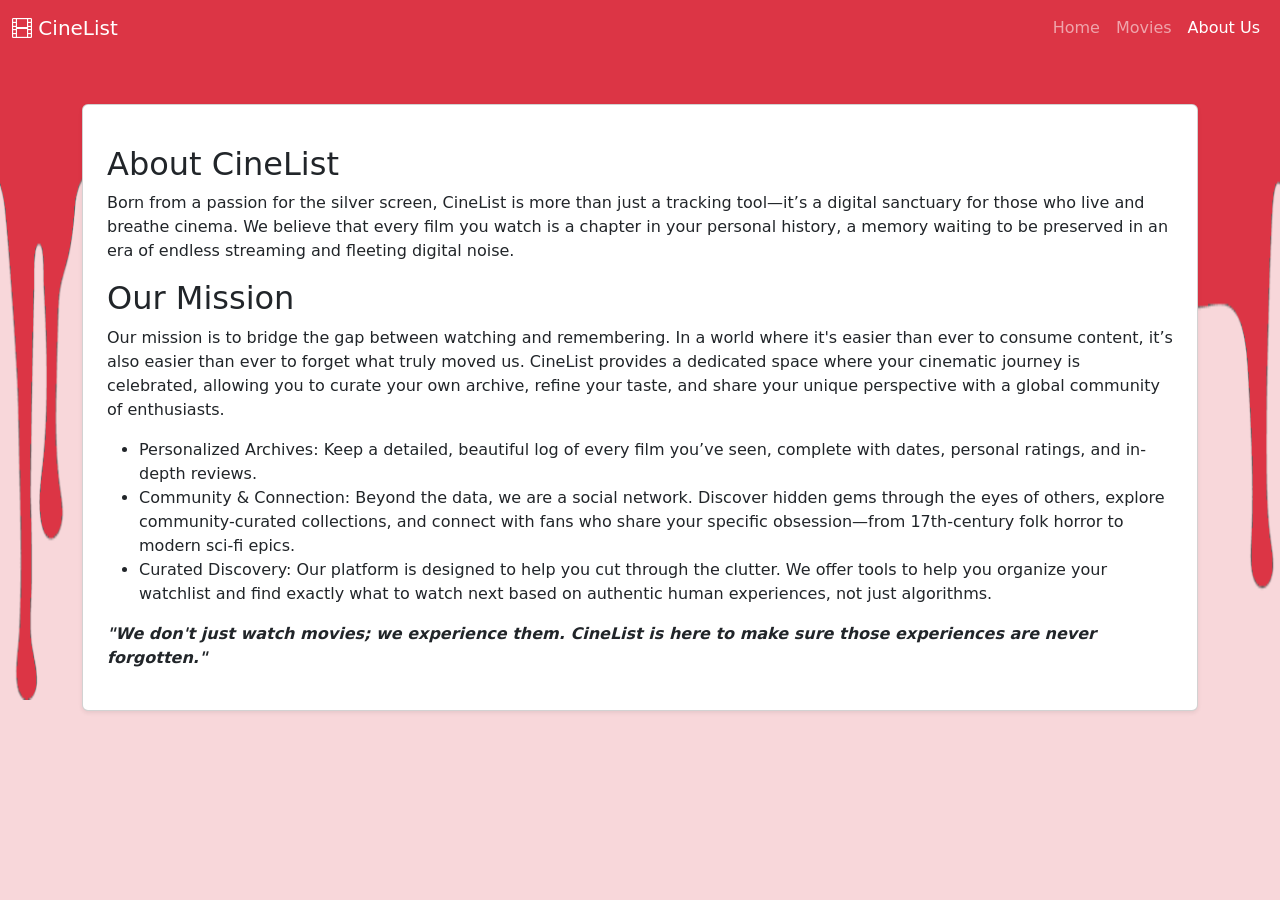
==== aboutus.html @ c9e7278d "#" ====
<!DOCTYPE html>
<html lang="en">

<head>
    <meta charset="UTF-8">
    <meta name="viewport" content="width=device-width, initial-scale=1.0">
    <title>CineList - Project</title>
    <link href="https://cdn.jsdelivr.net/npm/bootstrap@5.3.3/dist/css/bootstrap.min.css" rel="stylesheet">
    <link rel="stylesheet" href="https://cdn.jsdelivr.net/npm/bootstrap-icons@1.11.3/font/bootstrap-icons.min.css">
    <link rel="stylesheet" href="styles/styles.css">
</head>

<body>
    <nav class="navbar navbar-expand-lg navbar-dark bg-danger">
        <div class="container-fluid">
            <a class="navbar-brand" href="#"><i class="bi bi-film"></i> CineList</a>
            <button class="navbar-toggler" type="button" data-bs-toggle="collapse" data-bs-target="#navbarNav">
                <span class="navbar-toggler-icon"></span>
            </button>
            <div class="collapse navbar-collapse" id="navbarNav">
                <ul class="navbar-nav ms-auto">
                    <li class="nav-item"><a class="nav-link" href="index.html">Home</a></li>
                    <li class="nav-item"><a class="nav-link" href="services.html">Movies</a></li>
                    <li class="nav-item"><a class="nav-link active" href="aboutus.html">About Us</a></li>
                </ul>
            </div>
        </div>
    </nav>

    <div class="container my-5">
        <div class="card mb-5 shadow-sm">
            <div class="card-body p-4">
                <p class="card-text text-center text-muted">
                <h2>
                    About CineList
                </h2>
                <p>
                    Born from a passion for the silver screen, CineList is more than just a tracking tool—it’s a digital
                    sanctuary for those who live and breathe cinema. We believe that every film you watch is a chapter
                    in your personal history, a memory waiting to be preserved in an era of endless streaming and
                    fleeting digital noise.
                </p>
                <h2>
                    Our Mission
                </h2>
                <p>
                    Our mission is to bridge the gap between watching and remembering. In a world where it's easier than
                    ever to consume content, it’s also easier than ever to forget what truly moved us. CineList provides
                    a dedicated space where your cinematic journey is celebrated, allowing you to curate your own
                    archive, refine your taste, and share your unique perspective with a global community of
                    enthusiasts.
                </p>
                <ul>
                    <li>
                        Personalized Archives: Keep a detailed, beautiful log of every film you’ve seen, complete with
                        dates, personal ratings, and in-depth reviews.
                    </li>
                    <li>
                        Community & Connection: Beyond the data, we are a social network. Discover hidden gems through
                        the eyes of others, explore community-curated collections, and connect with fans who share your
                        specific obsession—from 17th-century folk horror to modern sci-fi epics.
                    </li>
                    <li>
                        Curated Discovery: Our platform is designed to help you cut through the clutter. We offer tools
                        to help you organize your watchlist and find exactly what to watch next based on authentic human
                        experiences, not just algorithms.
                    </li>
                </ul>
                <i><b>"We don't just watch movies; we experience them. CineList is here to make sure those experiences
                        are
                        never forgotten."</i></b>
                </p>
            </div>
        </div>
    </div>

    <script src="https://cdn.jsdelivr.net/npm/bootstrap@5.3.3/dist/js/bootstrap.bundle.min.js"></script>
</body>

</html>
---- styles/styles.css ----
@import url("https://cdn.jsdelivr.net/npm/bootstrap-icons@1.13.1/font/bootstrap-icons.min.css");

body {
    background-color: #f8d7da;
    background-image: url(../images/dripping.png);
    background-repeat: no-repeat;
    background-size: 100% 700px;
}
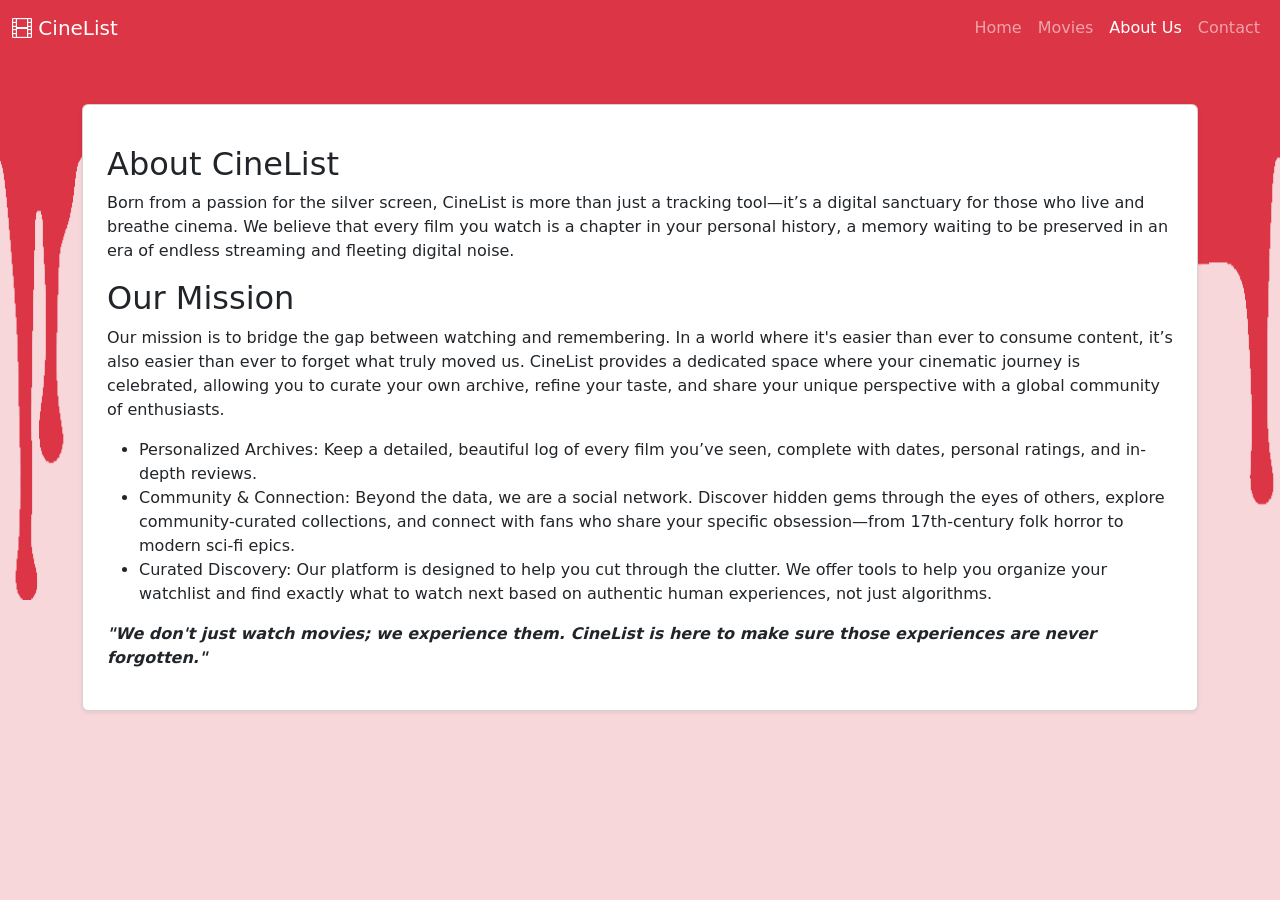
==== commit 08bfcba6: "#" ====
--- a/aboutus.html
+++ b/aboutus.html
@@ -4,10 +4,11 @@
 <head>
     <meta charset="UTF-8">
     <meta name="viewport" content="width=device-width, initial-scale=1.0">
-    <title>CineList - Project</title>
+    <title>CineList - Boostrap Project</title>
     <link href="https://cdn.jsdelivr.net/npm/bootstrap@5.3.3/dist/css/bootstrap.min.css" rel="stylesheet">
     <link rel="stylesheet" href="https://cdn.jsdelivr.net/npm/bootstrap-icons@1.11.3/font/bootstrap-icons.min.css">
     <link rel="stylesheet" href="styles/styles.css">
+    <link rel="icon" href="images/icon.png">
 </head>
 
 <body>
@@ -22,6 +23,7 @@
                     <li class="nav-item"><a class="nav-link" href="index.html">Home</a></li>
                     <li class="nav-item"><a class="nav-link" href="services.html">Movies</a></li>
                     <li class="nav-item"><a class="nav-link active" href="aboutus.html">About Us</a></li>
+                    <li class="nav-item"><a class="nav-link" href="contact.html">Contact</a></li>
                 </ul>
             </div>
         </div>
--- a/styles/styles.css
+++ b/styles/styles.css
@@ -4,5 +4,5 @@
     background-color: #f8d7da;
     background-image: url(../images/dripping.png);
     background-repeat: no-repeat;
-    background-size: 100% 700px;
+    background-size: 100% 600px;
 }
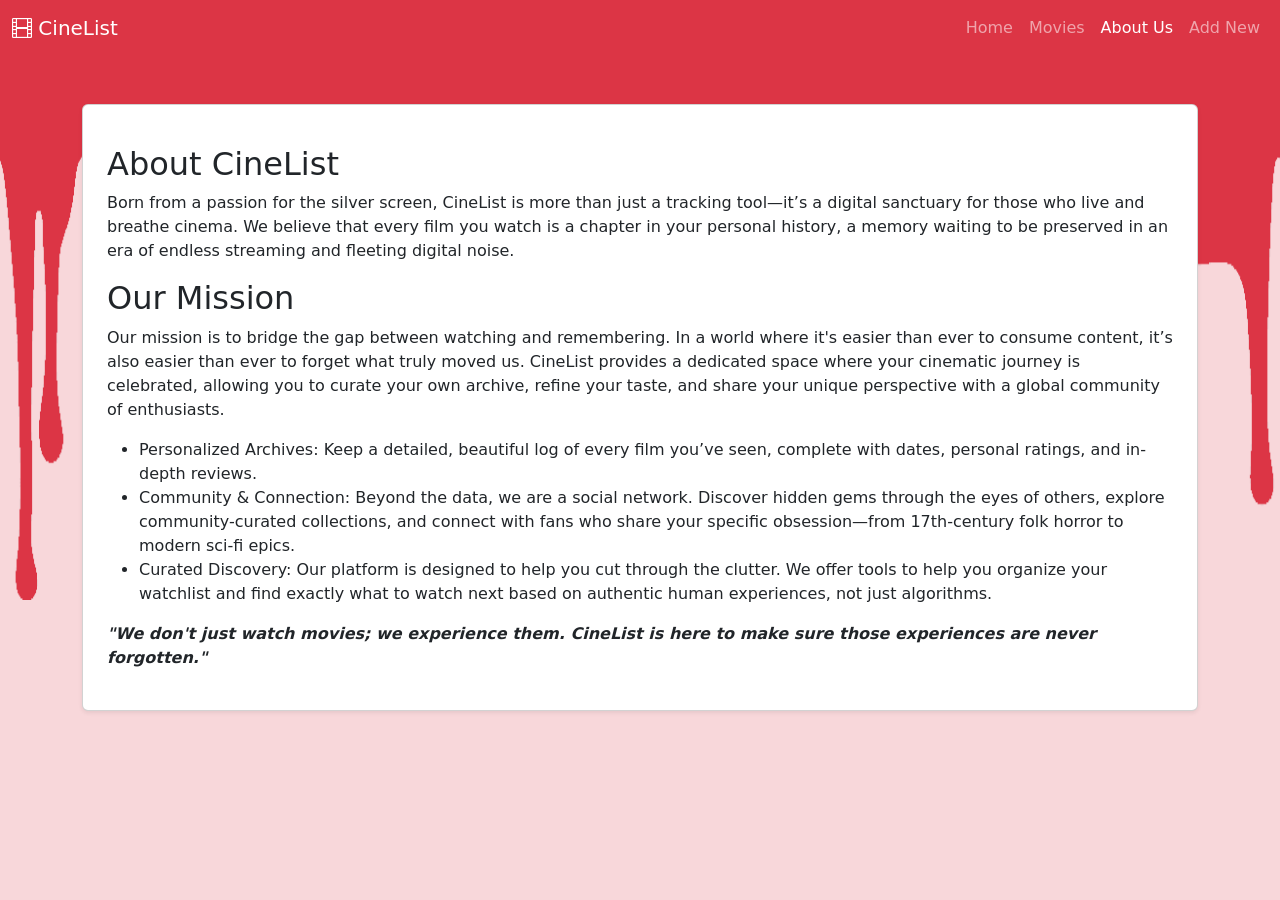
==== commit fbae1fad: "add movie form page" ====
--- a/aboutus.html
+++ b/aboutus.html
@@ -14,7 +14,7 @@
 <body>
     <nav class="navbar navbar-expand-lg navbar-dark bg-danger">
         <div class="container-fluid">
-            <a class="navbar-brand" href="#"><i class="bi bi-film"></i> CineList</a>
+            <a class="navbar-brand" href="index.html"><i class="bi bi-film"></i> CineList</a>
             <button class="navbar-toggler" type="button" data-bs-toggle="collapse" data-bs-target="#navbarNav">
                 <span class="navbar-toggler-icon"></span>
             </button>
@@ -23,7 +23,7 @@
                     <li class="nav-item"><a class="nav-link" href="index.html">Home</a></li>
                     <li class="nav-item"><a class="nav-link" href="services.html">Movies</a></li>
                     <li class="nav-item"><a class="nav-link active" href="aboutus.html">About Us</a></li>
-                    <li class="nav-item"><a class="nav-link" href="contact.html">Contact</a></li>
+                    <li class="nav-item"><a class="nav-link" href="new-movie.html">Add New</a></li>
                 </ul>
             </div>
         </div>
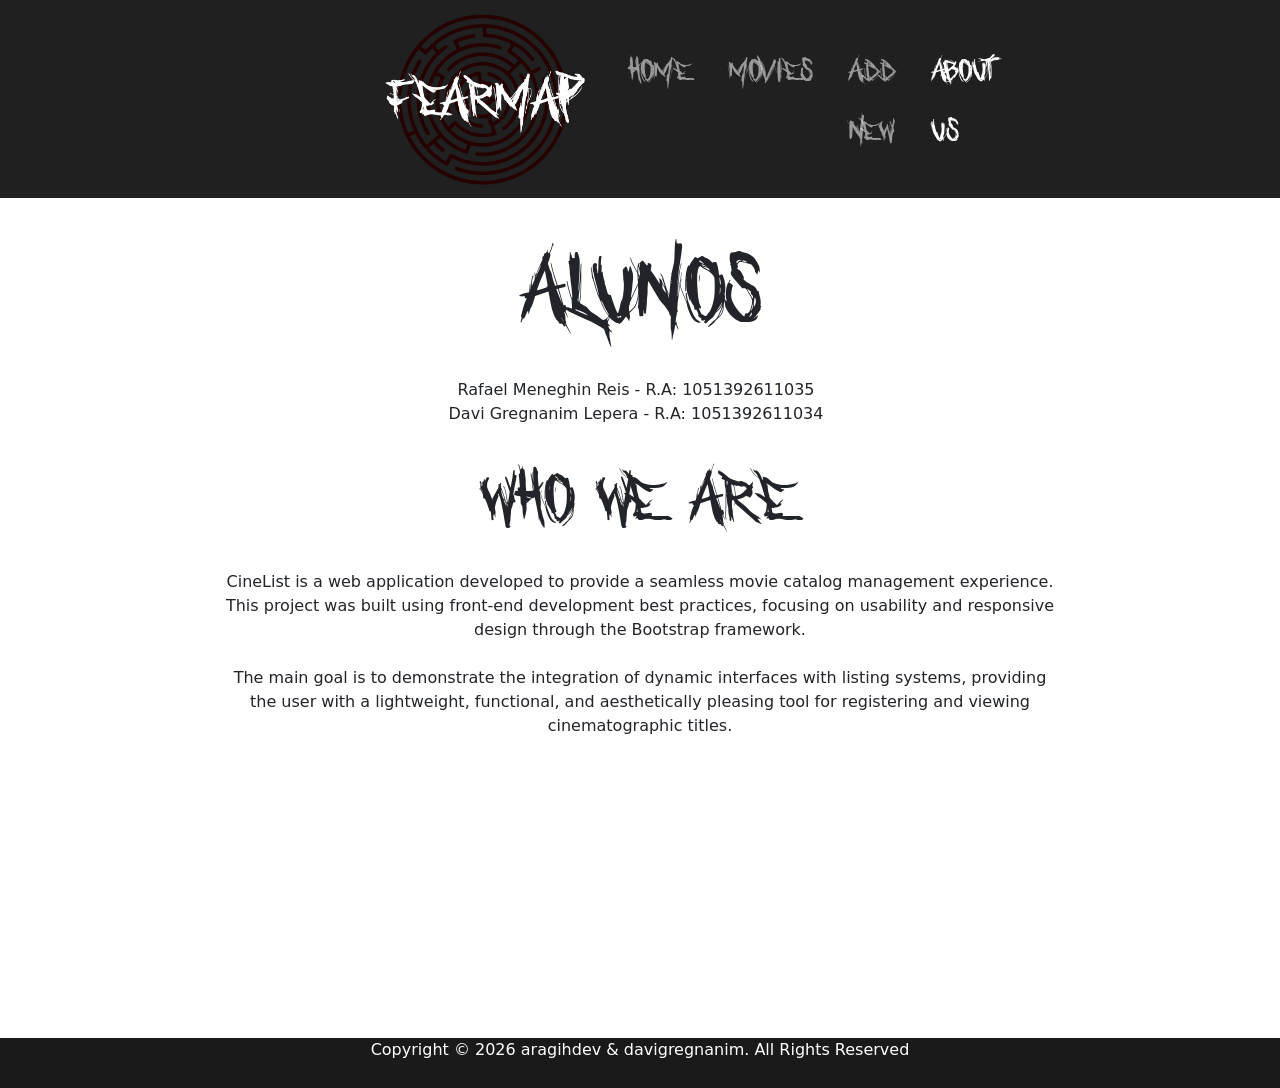
==== commit 4cd75377: "added about us page" ====
--- a/aboutus.html
+++ b/aboutus.html
@@ -4,17 +4,17 @@
 <head>
     <meta charset="UTF-8">
     <meta name="viewport" content="width=device-width, initial-scale=1.0">
-    <title>CineList - Boostrap Project</title>
+    <title>FearMap - Bootstrap</title>
     <link href="https://cdn.jsdelivr.net/npm/bootstrap@5.3.3/dist/css/bootstrap.min.css" rel="stylesheet">
     <link rel="stylesheet" href="https://cdn.jsdelivr.net/npm/bootstrap-icons@1.11.3/font/bootstrap-icons.min.css">
     <link rel="stylesheet" href="styles/styles.css">
-    <link rel="icon" href="images/icon.png">
+    <link rel="icon" href="images/logo2.png">
 </head>
 
 <body>
-    <nav class="navbar navbar-expand-lg navbar-dark bg-danger">
-        <div class="container-fluid">
-            <a class="navbar-brand" href="index.html"><i class="bi bi-film"></i> CineList</a>
+    <nav class="navbar navbar-expand-lg navbar-dark" style="background-color: rgb(32, 32, 32);">
+        <div class="container-fluid col-12 col-md-5">
+            <a class="navbar-brand" href="index.html"><img src="images/logo.png" style="width: 200px;"></a>
             <button class="navbar-toggler" type="button" data-bs-toggle="collapse" data-bs-target="#navbarNav">
                 <span class="navbar-toggler-icon"></span>
             </button>
@@ -22,59 +22,30 @@
                 <ul class="navbar-nav ms-auto">
                     <li class="nav-item"><a class="nav-link" href="index.html">Home</a></li>
                     <li class="nav-item"><a class="nav-link" href="services.html">Movies</a></li>
+                    <li class="nav-item"><a class="nav-link" href="new-movie.html">Add New</a></li>
                     <li class="nav-item"><a class="nav-link active" href="aboutus.html">About Us</a></li>
-                    <li class="nav-item"><a class="nav-link" href="new-movie.html">Add New</a></li>
                 </ul>
             </div>
         </div>
     </nav>
 
-    <div class="container my-5">
-        <div class="card mb-5 shadow-sm">
-            <div class="card-body p-4">
-                <p class="card-text text-center text-muted">
-                <h2>
-                    About CineList
-                </h2>
-                <p>
-                    Born from a passion for the silver screen, CineList is more than just a tracking tool—it’s a digital
-                    sanctuary for those who live and breathe cinema. We believe that every film you watch is a chapter
-                    in your personal history, a memory waiting to be preserved in an era of endless streaming and
-                    fleeting digital noise.
-                </p>
-                <h2>
-                    Our Mission
-                </h2>
-                <p>
-                    Our mission is to bridge the gap between watching and remembering. In a world where it's easier than
-                    ever to consume content, it’s also easier than ever to forget what truly moved us. CineList provides
-                    a dedicated space where your cinematic journey is celebrated, allowing you to curate your own
-                    archive, refine your taste, and share your unique perspective with a global community of
-                    enthusiasts.
-                </p>
-                <ul>
-                    <li>
-                        Personalized Archives: Keep a detailed, beautiful log of every film you’ve seen, complete with
-                        dates, personal ratings, and in-depth reviews.
-                    </li>
-                    <li>
-                        Community & Connection: Beyond the data, we are a social network. Discover hidden gems through
-                        the eyes of others, explore community-curated collections, and connect with fans who share your
-                        specific obsession—from 17th-century folk horror to modern sci-fi epics.
-                    </li>
-                    <li>
-                        Curated Discovery: Our platform is designed to help you cut through the clutter. We offer tools
-                        to help you organize your watchlist and find exactly what to watch next based on authentic human
-                        experiences, not just algorithms.
-                    </li>
-                </ul>
-                <i><b>"We don't just watch movies; we experience them. CineList is here to make sure those experiences
-                        are
-                        never forgotten."</i></b>
-                </p>
-            </div>
-        </div>
+    <div class="container mt-3 col-md-8 col-sm-12 text-center" style="margin-bottom: 0px;">
+        <h2 class="text-center" style="margin-top: 0px; margin-bottom: 20px; font-size: 120px;">ALUNOS</h2>
+        <ul class="text-center" style="list-style: none; margin-right: 40px;">
+            <li>Rafael Meneghin Reis - R.A: 1051392611035</li>
+            <li>Davi Gregnanim Lepera - R.A: 1051392611034</li>
+        </ul>
+        <h2 style="margin-top: 0px; margin-bottom: 20px; text-align: center; font-size: 90px;">Who We Are</h2>
+        <p>
+            CineList is a web application developed to provide a seamless movie catalog management experience. This project was built using front-end development best practices, focusing on usability and responsive design through the Bootstrap framework.
+            <br>
+            <br>
+            The main goal is to demonstrate the integration of dynamic interfaces with listing systems, providing the user with a lightweight, functional, and aesthetically pleasing tool for registering and viewing cinematographic titles.
+        </p>
     </div>
+    <footer style="text-align: center; background-color: rgb(26,26,26); color: white; padding-bottom: 10px; margin-top: 300px;">
+        <p>Copyright &copy; 2026 aragihdev & davigregnanim. All Rights Reserved</p>
+    </footer>
 
     <script src="https://cdn.jsdelivr.net/npm/bootstrap@5.3.3/dist/js/bootstrap.bundle.min.js"></script>
 </body>
--- a/styles/styles.css
+++ b/styles/styles.css
@@ -1,8 +1,24 @@
 @import url("https://cdn.jsdelivr.net/npm/bootstrap-icons@1.13.1/font/bootstrap-icons.min.css");
+@font-face {
+    font-family: 'Who asks Satan';
+    src: url('WhoasksSatan.woff2') format('woff2'),
+        url('WhoasksSatan.woff') format('woff');
+    font-weight: normal;
+    font-style: normal;
+    font-display: swap;
+}
+nav{
+    font-family: 'Who asks Satan';
+    font-size: 40px;
+}
+nav li{
+    margin-left: 20px;
+}
+h2{
+    font-family: 'Who asks Satan';
+    font-size: 70px;
+}
 
 body {
-    background-color: #f8d7da;
-    background-image: url(../images/dripping.png);
-    background-repeat: no-repeat;
-    background-size: 100% 600px;
+
 }
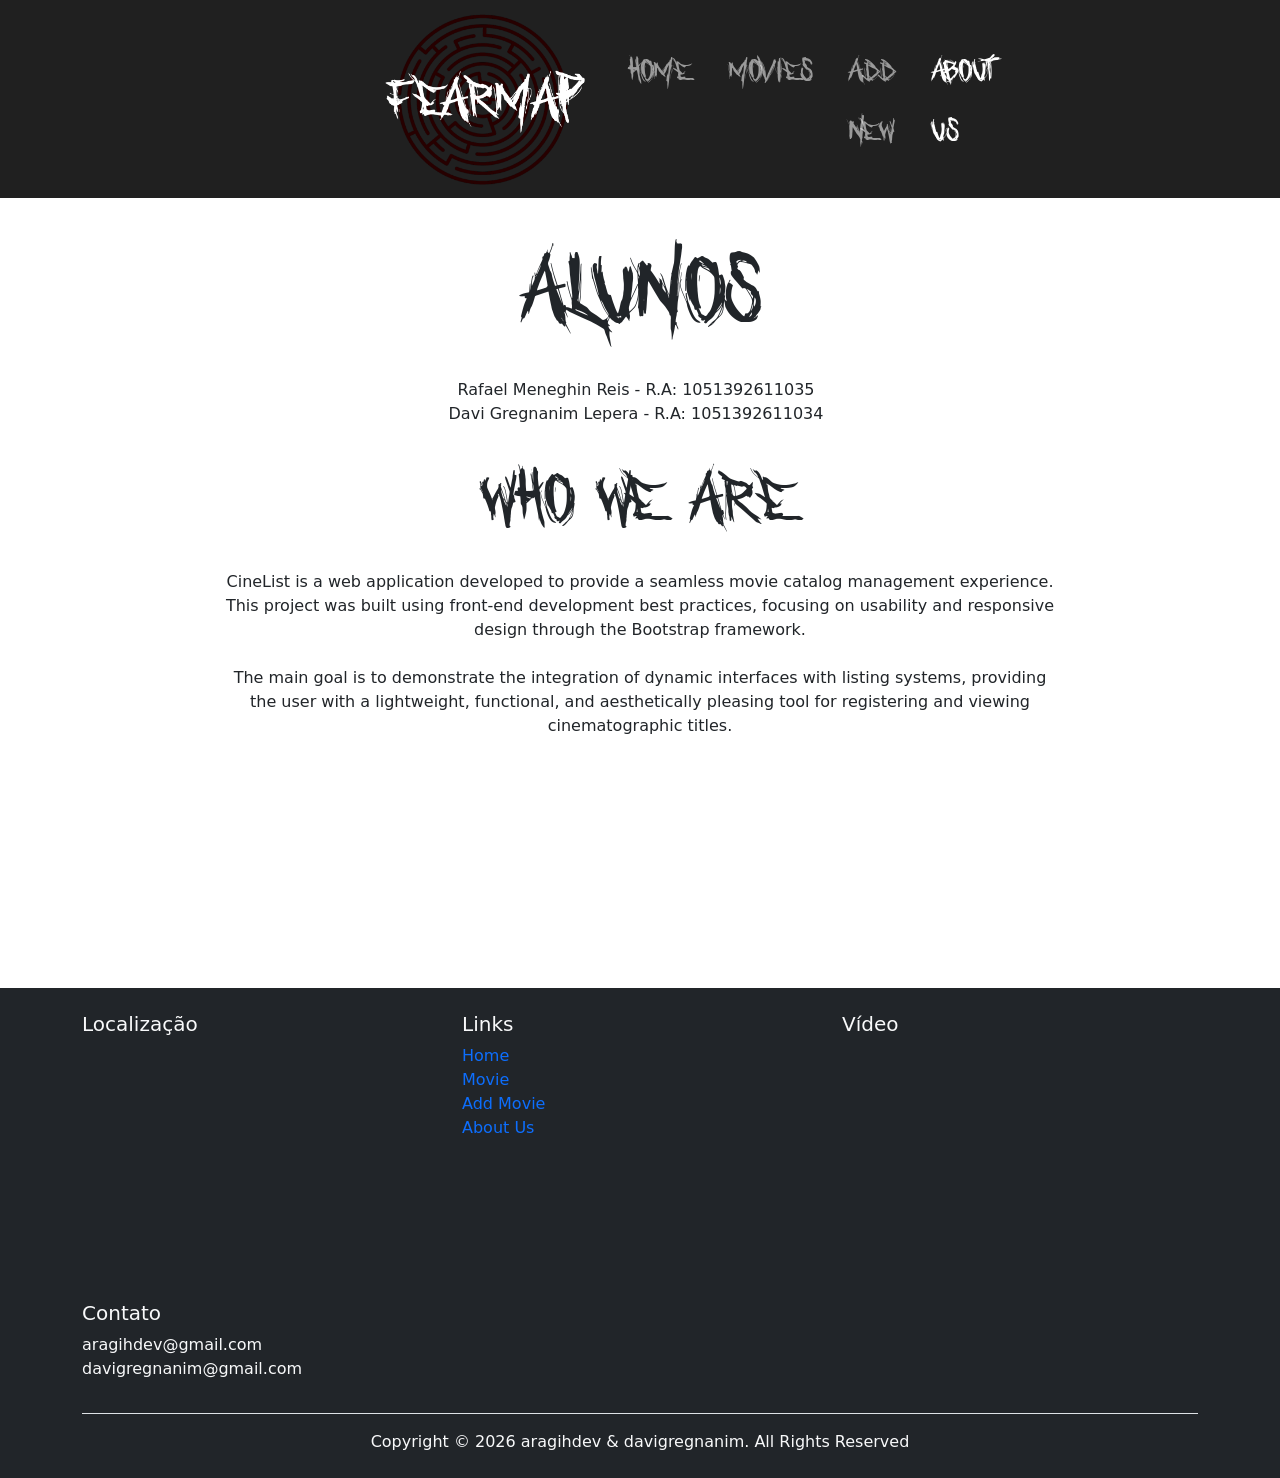
==== commit f3736dcd: "added detailed footer" ====
--- a/aboutus.html
+++ b/aboutus.html
@@ -29,7 +29,7 @@
         </div>
     </nav>
 
-    <div class="container mt-3 col-md-8 col-sm-12 text-center" style="margin-bottom: 0px;">
+    <div class="container mt-3 col-md-8 col-sm-12 text-center" style="margin-bottom: 250px;">
         <h2 class="text-center" style="margin-top: 0px; margin-bottom: 20px; font-size: 120px;">ALUNOS</h2>
         <ul class="text-center" style="list-style: none; margin-right: 40px;">
             <li>Rafael Meneghin Reis - R.A: 1051392611035</li>
@@ -43,8 +43,48 @@
             The main goal is to demonstrate the integration of dynamic interfaces with listing systems, providing the user with a lightweight, functional, and aesthetically pleasing tool for registering and viewing cinematographic titles.
         </p>
     </div>
-    <footer style="text-align: center; background-color: rgb(26,26,26); color: white; padding-bottom: 10px; margin-top: 300px;">
-        <p>Copyright &copy; 2026 aragihdev & davigregnanim. All Rights Reserved</p>
+    <footer class="bg-dark text-light mt-4 p-4">
+        <div class="container">
+            <div class="row">
+               
+                <div class="col-md-4 col-sm-12">
+                    <h5>Localização</h5>
+                    <iframe
+                        src="https://www.google.com/maps/embed?pb=!1m18!1m12!1m3!1d2996.7092738912193!2d-73.26192272345976!3d41.315187800469715!2m3!1f0!2f0!3f0!3m2!1i1024!2i768!4f13.1!3m3!1m2!1s0x89e8081dd31a2c0d%3A0x9b9c1e43a8b7758c!2s30%20Knollwood%20St%2C%20Monroe%2C%20CT%2006468%2C%20EUA!5e0!3m2!1spt-BR!2sbr!4v1777559242371!5m2!1spt-BR!2sbr"
+                        width="100%" height="200" style="border:0;" allowfullscreen="" loading="lazy"
+                        referrerpolicy="no-referrer-when-downgrade">></iframe>
+                </div>
+
+                
+                <div class="col-md-4 col-sm-12">
+                    <h5>Links</h5>
+                    <ul class="list-unstyled">
+                        <li><a href="index.html" class="text-decoration-none">Home</a></li>
+                        <li><a href="services.html" class="text-decoration-none">Movie</a></li>
+                        <li><a href="new-movie.html" class="text-decoration-none">Add Movie</a></li>
+                        <li><a href="Aboutus.html" class="text-decoration-none">About Us</a></li>
+                    </ul>
+                </div>
+
+                
+
+               
+                <div class="col-md-4 col-sm-12">
+                    <h5>Vídeo</h5>
+                    <iframe width="100%" height="250" src="https://www.youtube.com/embed/i522GfzdP6g?si=7eR2wF1TC4xogl-y" title="YouTube video player" frameborder="0" allow="accelerometer; autoplay; clipboard-write; encrypted-media; gyroscope; picture-in-picture; web-share" referrerpolicy="strict-origin-when-cross-origin" allowfullscreen></iframe>
+                </div>
+                <div class="col-md-4 col-sm-12">
+                    <h5>Contato</h5>
+                    <p>aragihdev@gmail.com<br>davigregnanim@gmail.com</p>
+                </div>
+
+            </div>
+
+           
+            <div class="text-center border-top pt-3 mt-3">
+                <p class="mb-0">Copyright &copy; 2026 aragihdev & davigregnanim. All Rights Reserved</p>
+            </div>
+        </div>
     </footer>
 
     <script src="https://cdn.jsdelivr.net/npm/bootstrap@5.3.3/dist/js/bootstrap.bundle.min.js"></script>
